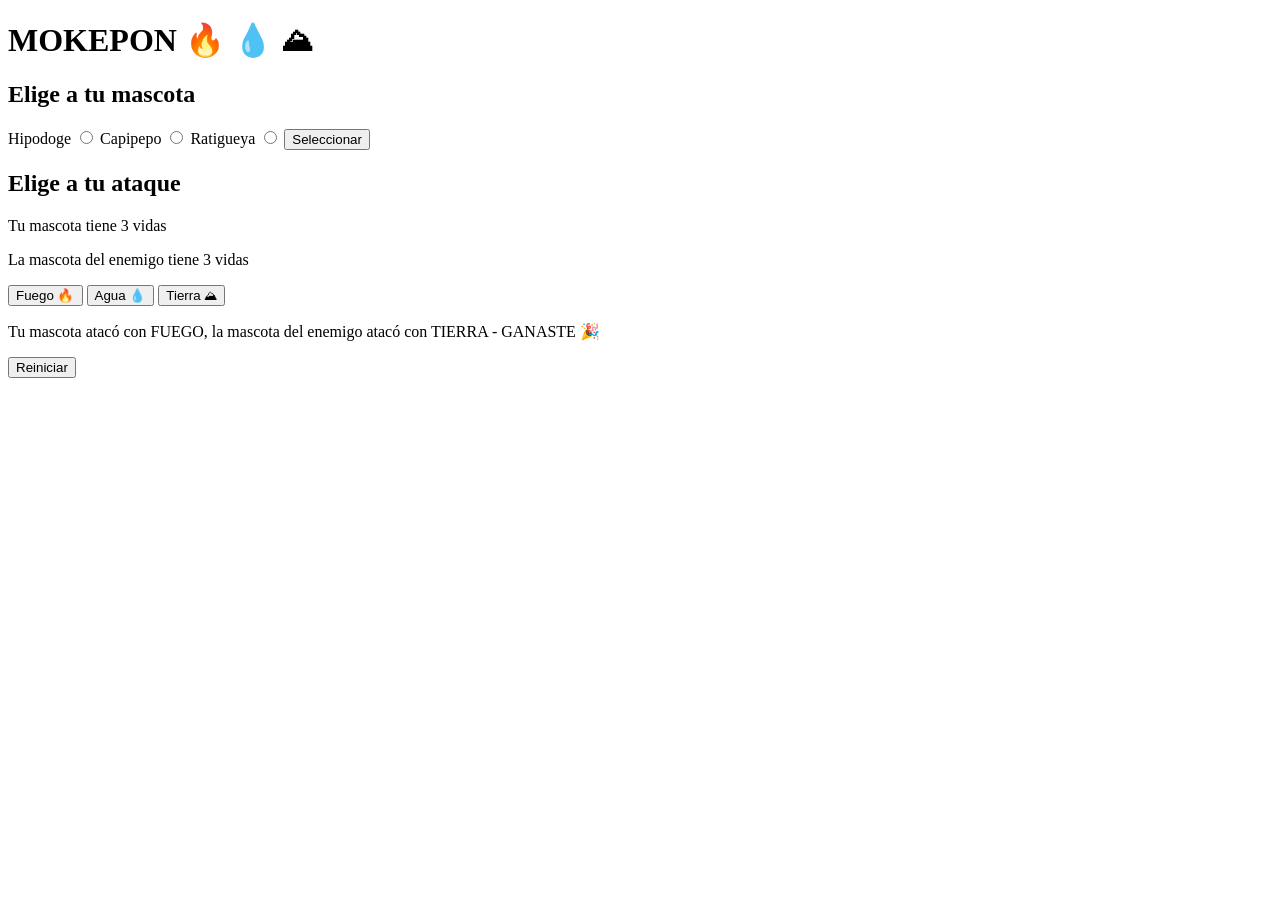
==== mokepon.html @ 26ed4ffb "first commit that game mokemon programming logic with HTML and JS" ====
<!DOCTYPE html>
<html lang="en">
<head>
  <meta charset="UTF-8">
  <meta http-equiv="X-UA-Compatible" content="IE=edge">
  <meta name="viewport" content="width=device-width, initial-scale=1.0">
  <title>MOKEPON</title>
  <script src="./js/controller.js"></script>
</head>
<body>
  <h1>MOKEPON 🔥 💧 ⛰</h1>
  <section id="seleccionar-mascota">
    <h2>Elige a tu mascota</h2>
    <label for="hipodoge">Hipodoge</label>
    <input type="radio" name="mascota" id="hipodoge"/>
    <label for="capipepo">Capipepo</label>
    <input type="radio" name="mascota" id="capipepo"/>
    <label for="ratigueya">Ratigueya</label>
    <input type="radio" name="mascota" id="ratigueya"/>

    <button id="btn_mascotas">Seleccionar</button>

  </section>

  <section id="seleccionar-ataque">
    <h2>Elige a tu ataque</h2>
    <p>Tu mascota <span id="mascota_jugador"></span> tiene <span>3</span> vidas</p>
    <p>La mascota del enemigo <span id="mascota_enemigo"></span> tiene <span>3</span> vidas</p>
    <p>
      <button id="fuego">Fuego 🔥</button>
      <button id="agua">Agua 💧</button>
      <button id="tierra">Tierra ⛰</button>
    </p>
  </section>
  <section id="mensajes">
    <p>Tu mascota atacó con FUEGO, la mascota del enemigo atacó con TIERRA - GANASTE 🎉</p>
  </section>

  <section>
    <p>
      <button id="reiniciar">Reiniciar</button>
    </p>
  </section>

</body>
</html>
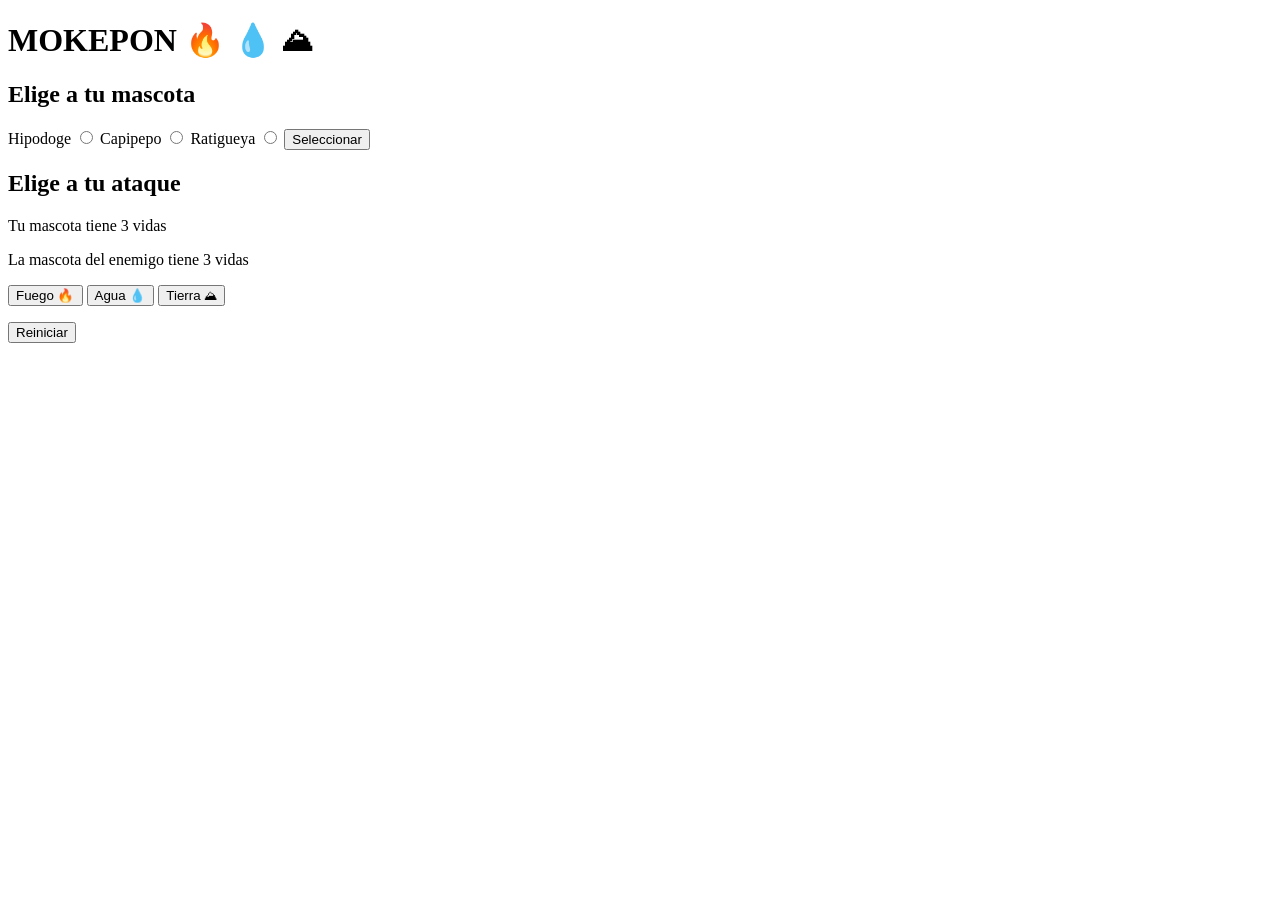
==== commit 46f3aa06: "Adding combat options in the game" ====
--- a/mokepon.html
+++ b/mokepon.html
@@ -24,17 +24,15 @@
 
   <section id="seleccionar-ataque">
     <h2>Elige a tu ataque</h2>
-    <p>Tu mascota <span id="mascota_jugador"></span> tiene <span>3</span> vidas</p>
-    <p>La mascota del enemigo <span id="mascota_enemigo"></span> tiene <span>3</span> vidas</p>
+    <p>Tu mascota <span id="mascota_jugador"></span> tiene <span id="vidas-jugador">3</span> vidas</p>
+    <p>La mascota del enemigo <span id="mascota_enemigo"></span> tiene <span id="vidas-enemigo">3</span> vidas</p>
     <p>
       <button id="fuego">Fuego 🔥</button>
       <button id="agua">Agua 💧</button>
       <button id="tierra">Tierra ⛰</button>
     </p>
   </section>
-  <section id="mensajes">
-    <p>Tu mascota atacó con FUEGO, la mascota del enemigo atacó con TIERRA - GANASTE 🎉</p>
-  </section>
+  <section id="mensajes"></section>
 
   <section>
     <p>
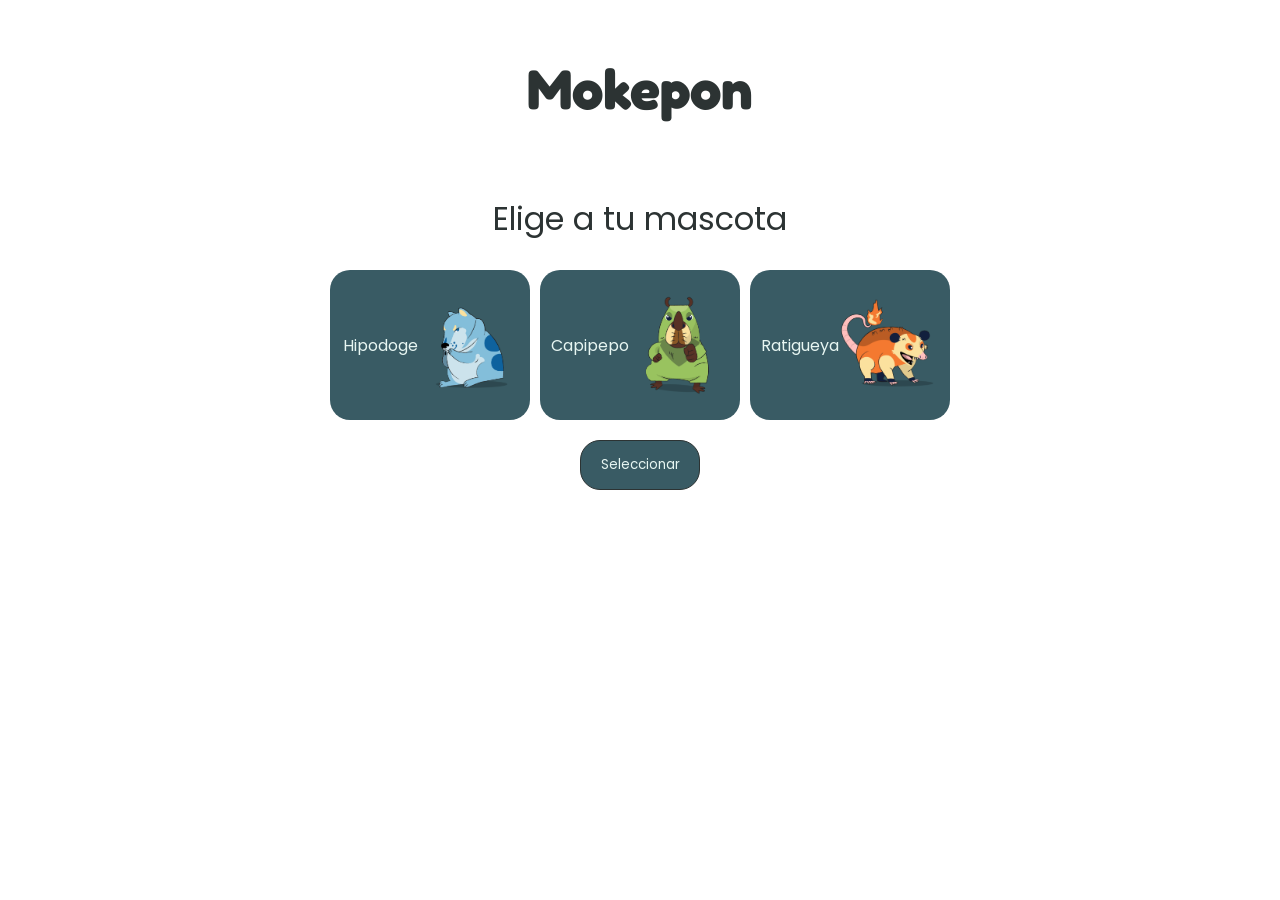
==== commit db82bdeb: "Add style.css for added style, image, and color at the first part the game -Select your pet-" ====
--- a/mokepon.html
+++ b/mokepon.html
@@ -1,44 +1,70 @@
 <!DOCTYPE html>
 <html lang="en">
-<head>
-  <meta charset="UTF-8">
-  <meta http-equiv="X-UA-Compatible" content="IE=edge">
-  <meta name="viewport" content="width=device-width, initial-scale=1.0">
-  <title>MOKEPON</title>
-  <script src="./js/controller.js"></script>
-</head>
-<body>
-  <h1>MOKEPON 🔥 💧 ⛰</h1>
-  <section id="seleccionar-mascota">
-    <h2>Elige a tu mascota</h2>
-    <label for="hipodoge">Hipodoge</label>
-    <input type="radio" name="mascota" id="hipodoge"/>
-    <label for="capipepo">Capipepo</label>
-    <input type="radio" name="mascota" id="capipepo"/>
-    <label for="ratigueya">Ratigueya</label>
-    <input type="radio" name="mascota" id="ratigueya"/>
+  <head>
+    <meta charset="UTF-8" />
+    <meta http-equiv="X-UA-Compatible" content="IE=edge" />
+    <meta name="viewport" content="width=device-width, initial-scale=1.0" />
+    <title>MOKEPON</title>
+    <link rel="stylesheet" href="./style.css" />
+    <script src="./js/controller.js"></script>
+  </head>
+  <body>
+    <section id="seleccionar-mascota">
+      <h1 class="titulo">Mokepon</h1>
+      <h2 class="subtitulo">Elige a tu mascota</h2>
+      <div class="tarjetas">
+        <label class="tarjeta-de-mokepon" for="hipodoge">
+          <p>Hipodoge</p>
+          <img
+            src="./assets/mokepons_mokepon_hipodoge_attack.png"
+            alt="Hipodoge"
+          />
+        </label>
+        <input type="radio" name="mascota" id="hipodoge" />
+        <label class="tarjeta-de-mokepon" for="capipepo">
+          <p>Capipepo</p>
+          <img
+            src="./assets/mokepons_mokepon_capipepo_attack.png"
+            alt="Capipepo"
+          />
+        </label>
+        <input type="radio" name="mascota" id="capipepo" />
+        <label class="tarjeta-de-mokepon" for="ratigueya">
+          <p>Ratigueya</p>
+          <img
+            src="./assets/mokepons_mokepon_ratigueya_attack.png"
+            alt="Ratigueya"
+          />
+        </label>
+        <input type="radio" name="mascota" id="ratigueya" />
+      </div>
+      <button id="btn_mascotas">Seleccionar</button>
+    </section>
 
-    <button id="btn_mascotas">Seleccionar</button>
-
-  </section>
-
-  <section id="seleccionar-ataque">
-    <h2>Elige a tu ataque</h2>
-    <p>Tu mascota <span id="mascota_jugador"></span> tiene <span id="vidas-jugador">3</span> vidas</p>
-    <p>La mascota del enemigo <span id="mascota_enemigo"></span> tiene <span id="vidas-enemigo">3</span> vidas</p>
-    <p>
-      <button id="fuego">Fuego 🔥</button>
-      <button id="agua">Agua 💧</button>
-      <button id="tierra">Tierra ⛰</button>
-    </p>
-  </section>
-  <section id="mensajes"></section>
-
-  <section>
-    <p>
-      <button id="reiniciar">Reiniciar</button>
-    </p>
-  </section>
-
-</body>
-</html>+    <section id="seleccionar-ataque">
+      <h1 class="titulo">Mokepon</h1>
+      <h2>Elige a tu ataque</h2>
+      <div>
+        <button id="fuego">Fuego 🔥</button>
+        <button id="agua">Agua 💧</button>
+        <button id="tierra">Tierra ⛰</button>
+      </div>
+      <div>
+        <section id="mensajes"></section>
+        <section id="reiniciar">
+          <button id="boton-reiniciar">Reiniciar</button>
+        </section>
+      </div>
+      <div>
+        <p>
+          Tu mascota <span id="mascota_jugador"></span> tiene
+          <span id="vidas-jugador">3</span> vidas
+        </p>
+        <p>
+          La mascota del enemigo <span id="mascota_enemigo"></span> tiene
+          <span id="vidas-enemigo">3</span> vidas
+        </p>
+      </div>
+    </section>
+  </body>
+</html>
--- a/style.css
+++ b/style.css
@@ -0,0 +1,65 @@
+
+@import url('https://fonts.googleapis.com/css2?family=Fredoka+One&family=Poppins:wght@300&family=Roboto&display=swap');
+
+body{
+  font-family: 'Poppins', sans-serif;
+  background-image: url(./assets/1060624.png);
+  background-position: center;
+  background-repeat: no-repeat;
+  background-size: auto;
+}
+
+#seleccionar-mascota{
+  display: flex;
+  flex-direction: column;
+  justify-content: center;
+  align-items: center;
+}
+.titulo{
+  font-family: 'Fredoka One', cursive;
+  color: #2C3333;
+  font-size: 56px;
+}
+.subtitulo{
+  font-size: 32px;
+  color: #2C3333;
+  font-weight: 400;
+}
+.tarjetas{
+  display: flex;
+  gap: 10px;
+}
+.tarjeta-de-mokepon{
+  display: flex;
+  justify-content: center;
+  align-items: center;
+  width: 200px;
+  height: 150px;
+  padding: 10px;
+  background: #395B64;
+  box-sizing: border-box;
+  border-radius: 20px;
+  color: #E7F6F2;
+}
+.tarjeta-de-mokepon img{
+  width: 100px;
+}
+.tarjeta-de-mokepon:hover{
+  width: 210px;
+  height: 160px;
+}
+input{
+  display: none;
+}
+#btn_mascotas{
+  background-color: #395B64;
+  width: 120px;
+  height: 50px;
+  padding: 10px;
+  margin: 20px;
+  border-radius: 20px;
+  border: 1px solid #2C3333;
+  box-sizing: border-box;
+  color: #E7F6F2;
+  font-family: 'Poppins', sans-serif;
+}
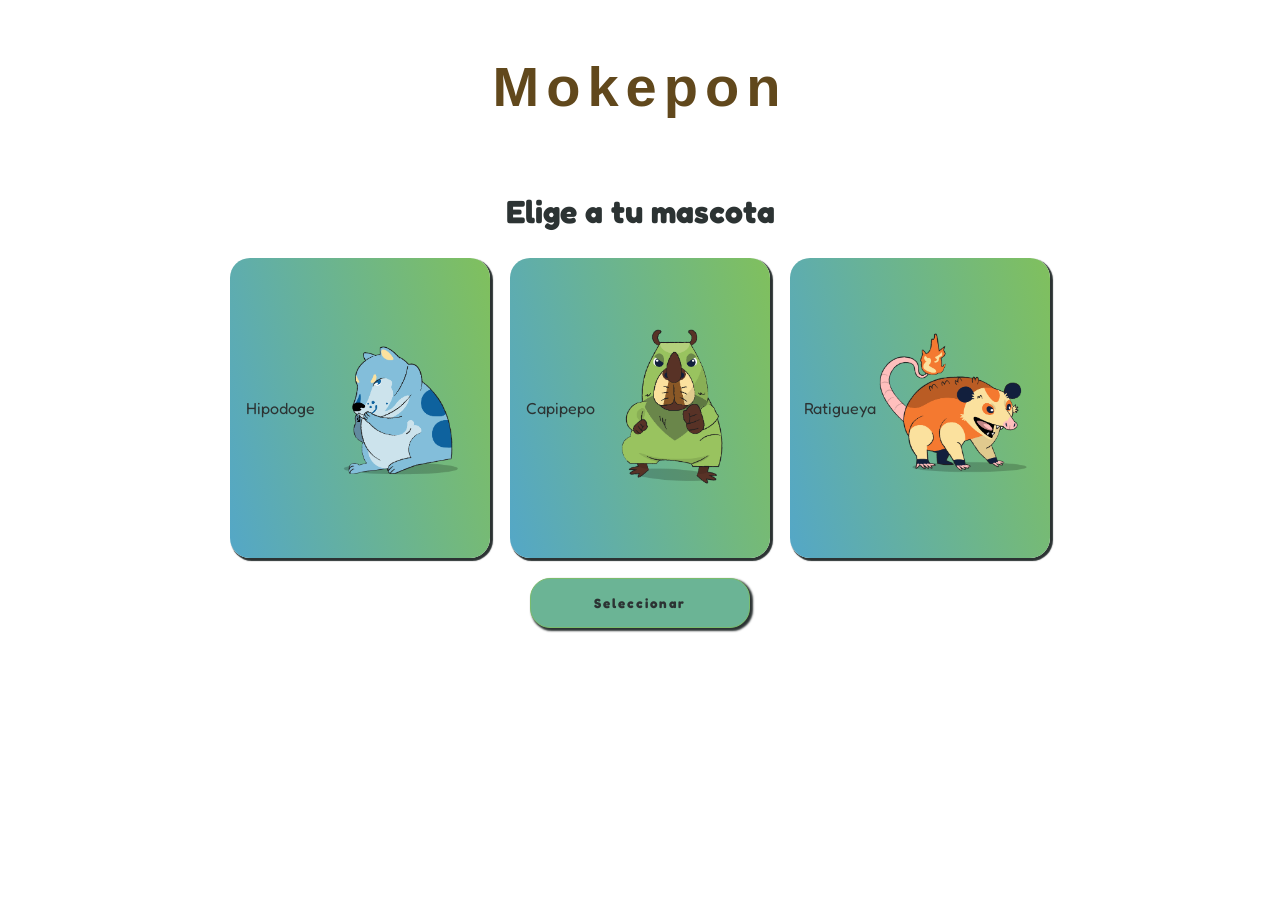
==== commit 50f0d84e: "Add style enhancements in HTML and modify some variables in the controller to improve visibility." ====
--- a/mokepon.html
+++ b/mokepon.html
@@ -13,57 +13,73 @@
       <h1 class="titulo">Mokepon</h1>
       <h2 class="subtitulo">Elige a tu mascota</h2>
       <div class="tarjetas">
+        <input type="radio" name="mascota" id="hipodoge" />
         <label class="tarjeta-de-mokepon" for="hipodoge">
           <p>Hipodoge</p>
-          <img
+          <div class="imagen-mascota">
+            <img
             src="./assets/mokepons_mokepon_hipodoge_attack.png"
             alt="Hipodoge"
           />
+          </div>
         </label>
-        <input type="radio" name="mascota" id="hipodoge" />
+        <input type="radio" name="mascota" id="capipepo" />
         <label class="tarjeta-de-mokepon" for="capipepo">
           <p>Capipepo</p>
-          <img
+          <div class="imagen-mascota">
+            <img
             src="./assets/mokepons_mokepon_capipepo_attack.png"
             alt="Capipepo"
-          />
+            />
+          </div>
         </label>
-        <input type="radio" name="mascota" id="capipepo" />
+        <input type="radio" name="mascota" id="ratigueya" />
         <label class="tarjeta-de-mokepon" for="ratigueya">
           <p>Ratigueya</p>
-          <img
+          <div class="imagen-mascota">
+            <img
             src="./assets/mokepons_mokepon_ratigueya_attack.png"
             alt="Ratigueya"
-          />
+            />
+          </div>
         </label>
-        <input type="radio" name="mascota" id="ratigueya" />
       </div>
       <button id="btn_mascotas">Seleccionar</button>
     </section>
 
     <section id="seleccionar-ataque">
       <h1 class="titulo">Mokepon</h1>
-      <h2>Elige a tu ataque</h2>
-      <div>
-        <button id="fuego">Fuego 🔥</button>
-        <button id="agua">Agua 💧</button>
-        <button id="tierra">Tierra ⛰</button>
+      <h2 class="subtitulo">Elige tu ataque</h2>
+      <div id="contenedor-jugadas">
+        <div class="info-jugador">
+          <p id="vidas-jugador"><span>Total vidas </span>3</p>
+          <p id="mascota_jugador"></p>
+          <div id="imagen-jugador"></div>
+          <div id="ataque-jugador"></div>
+        </div>
+        <div class="contenedor-ataque">
+          <p id="jugador"></p>
+          <button id="fuego" class="btn-ataque">Fuego 🔥</button>
+          <button id="agua" class="btn-ataque">Agua 💧</button>
+          <button id="tierra" class="btn-ataque">Tierra ⛰</button>
+          <p id="enemigo"></p>
+        </div>
+        <div class="info-enemigo">
+          <p id="vidas-enemigo"><span>Total vidas </span>3</p>
+          <p id="mascota_enemigo"></p>
+          <div id="imagen-enemigo"></div>
+          <div id="ataque-enemigo"></div>
+        </div>
       </div>
-      <div>
-        <section id="mensajes"></section>
+      <div id="mensajes">
+        <p id="resultado">Inicia el combate</p>
         <section id="reiniciar">
           <button id="boton-reiniciar">Reiniciar</button>
         </section>
       </div>
-      <div>
-        <p>
-          Tu mascota <span id="mascota_jugador"></span> tiene
-          <span id="vidas-jugador">3</span> vidas
-        </p>
-        <p>
-          La mascota del enemigo <span id="mascota_enemigo"></span> tiene
-          <span id="vidas-enemigo">3</span> vidas
-        </p>
+      <div class="ataques">
+        
+        
       </div>
     </section>
   </body>
--- a/style.css
+++ b/style.css
@@ -1,8 +1,15 @@
 
 @import url('https://fonts.googleapis.com/css2?family=Fredoka+One&family=Poppins:wght@300&family=Roboto&display=swap');
+@import url('http://fonts.cdnfonts.com/css/pokemon-solid');
+html{
+  box-sizing: border-box;
+  margin: 0;
+  padding: 0;
+}
 
 body{
-  font-family: 'Poppins', sans-serif;
+  font-family: 'Fredoka One', cursive;
+  color: #2C3333;
   background-image: url(./assets/1060624.png);
   background-position: center;
   background-repeat: no-repeat;
@@ -16,50 +23,129 @@
   align-items: center;
 }
 .titulo{
-  font-family: 'Fredoka One', cursive;
-  color: #2C3333;
+  font-family: 'Pokemon Solid', sans-serif;
+  line-height: 65px;
+  letter-spacing: 7px;
+  color: #61481C;
   font-size: 56px;
 }
 .subtitulo{
   font-size: 32px;
   color: #2C3333;
-  font-weight: 400;
 }
 .tarjetas{
   display: flex;
-  gap: 10px;
+  gap: 20px;
 }
 .tarjeta-de-mokepon{
   display: flex;
   justify-content: center;
   align-items: center;
-  width: 200px;
-  height: 150px;
+  width: 260px;
+  height: 300px;
   padding: 10px;
-  background: #395B64;
+  background: linear-gradient(75deg, #54a7c7, #80c05d);
+  box-shadow: 2px 2px 1px 1px #2C3333;
   box-sizing: border-box;
   border-radius: 20px;
-  color: #E7F6F2;
+  color: #2C3333;
 }
 .tarjeta-de-mokepon img{
-  width: 100px;
-}
-.tarjeta-de-mokepon:hover{
-  width: 210px;
-  height: 160px;
+  width: 160px;
 }
 input{
   display: none;
 }
+input:checked + label{
+  width: 280px;
+  box-shadow: 10px 10px 40px 10px #2C3333;
+}
 #btn_mascotas{
-  background-color: #395B64;
-  width: 120px;
+  background-color:#6bb495;
+  width: 220px;
   height: 50px;
   padding: 10px;
   margin: 20px;
   border-radius: 20px;
-  border: 1px solid #2C3333;
+  border: 1px solid #7abc6d;
+  box-shadow: 2px 2px 2px 1px #2C3333;
   box-sizing: border-box;
-  color: #E7F6F2;
-  font-family: 'Poppins', sans-serif;
+  font-weight: bold;
+  letter-spacing: 2px;
+  color: #2C3333;font-family: 'Fredoka One', cursive;
 }
+#seleccionar-ataque{
+  flex-direction: column;
+  align-items: center;
+}
+#contenedor-jugadas{
+  display: grid;
+  grid-template-columns: 400px 200px 400px;
+}
+.contenedor-ataque{
+  display: flex;
+  flex-direction: column;
+  padding: 10px;
+  margin: 5px;
+}
+.btn-ataque{
+  background:#6bb495;
+  padding: 10px;
+  margin: 5px;
+  border-radius: 20px;
+  box-shadow: 2px 2px 2px 1px #2C3333;
+  width: 150px;
+  color: #2C3333;
+  font-family: 'Fredoka One', cursive;
+  letter-spacing: 2px;
+  text-transform: uppercase;
+}
+#mensajes{
+  display: flex;
+  flex-direction: column;
+  align-items: center;
+  background: #54a7c7;
+  width: 280px;
+  margin-top: 20px;
+  padding: 20px;
+  border-radius: 20px;
+  box-shadow: 2px 2px 2px 1px #2C3333;
+}
+#boton-reiniciar{
+  border: none;
+  background: transparent;
+  color: #2C3333;
+  font-family: 'Fredoka One', cursive;
+  letter-spacing: 1px;
+  border-bottom-style: double;
+  border-top-style: double;
+}
+.ataques{
+  display: grid;
+  grid-template-columns: 100px 100px;
+}
+.info-jugador, .info-enemigo{
+  display: flex;
+  flex-direction: column;
+  align-items: center;
+  border-radius: 20px;
+  background:linear-gradient(75deg, #54a7c7, #80c05d );
+  opacity: 70%;
+}
+#imagen-enemigo img, #imagen-jugador img{
+  width: 100px;
+  height: 100px;
+}
+@media (max-width: 768px){
+  .tarjeta-de-mokepon{
+    width: 220px;
+  }
+  .tarjeta-de-mokepon img{
+    width: 130px;
+  }
+}
+@media (max-width: 425px){
+  .tarjetas{
+    flex-direction: column;
+  }
+}
